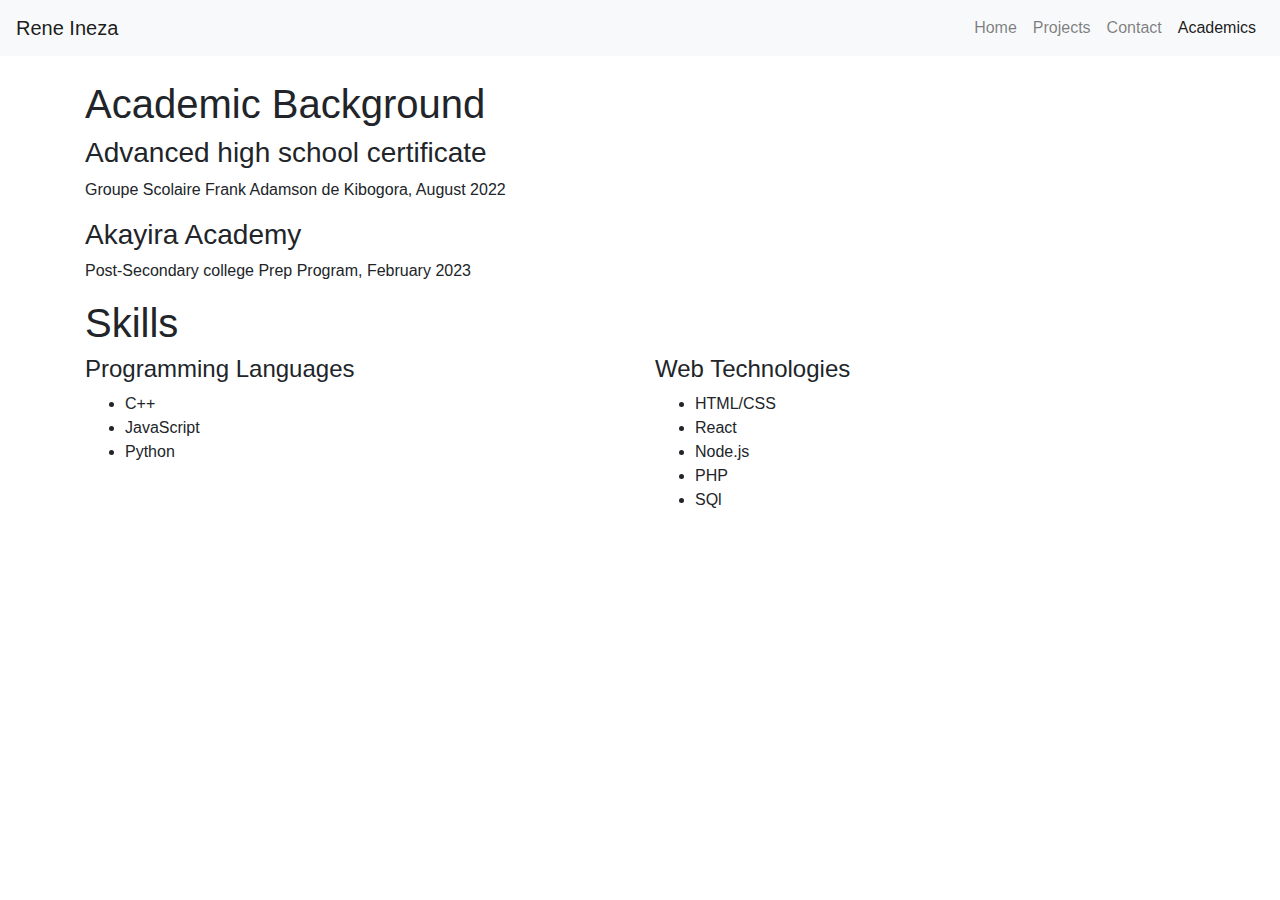
==== academic.html @ dfd4ec7c "Create academic.html" ====
<!DOCTYPE html>
<html lang="en">

<head>
    <meta charset="UTF-8">
    <meta name="viewport" content="width=device-width, initial-scale=1, shrink-to-fit=no">
    <title>Rene Ineza - Academics</title>
    
    <!-- Link to Bootstrap CSS -->
    <link rel="stylesheet" href="https://stackpath.bootstrapcdn.com/bootstrap/4.5.2/css/bootstrap.min.css">
    <!-- Link to your custom CSS file (styles.css) -->
    <link rel="stylesheet" href="styles.css">
     <!-- Favicon link -->
     <link rel="icon" href="images/Photo2 (1).jpg" type="image/x-icon">
</head>

<body>

    <!-- Navigation Bar-->
    <nav class="navbar navbar-expand-lg navbar-light bg-light">
        <a class="navbar-brand" href="#">Rene Ineza</a>
        <button class="navbar-toggler" type="button" data-toggle="collapse" data-target="#navbarNav"
            aria-controls="navbarNav" aria-expanded="false" aria-label="Toggle navigation">
            <span class="navbar-toggler-icon"></span>
        </button>
        <div class="collapse navbar-collapse" id="navbarNav">
            <ul class="navbar-nav ml-auto">
                <li class="nav-item">
                    <a class="nav-link" href="index.html">Home</a>
                </li>
                <li class="nav-item">
                    <a class="nav-link" href="projects.html">Projects</a>
                </li>
                <li class="nav-item">
                    <a class="nav-link" href="contact.html">Contact</a>
                </li>
                <li class="nav-item active">
                    <a class="nav-link" href="academic.html">Academics</a>
                </li>
            </ul>
        </div>
    </nav>

    <!-- Main Content -->
    <div class="container mt-4">
        <h1>Academic Background</h1>

        <!-- Academic Information -->
        <div>
            <h3>Advanced high school certificate</h3>
            <p>Groupe Scolaire Frank Adamson de Kibogora, August 2022</p>
        </div>

        <div>
            <h3>Akayira Academy</h3>
            <p>Post-Secondary college Prep Program, February 2023</p>
        </div>

        <!-- Skills Section -->
        <h1>Skills</h1>

        <div class="row">
            <div class="col-md-6">
                <h4>Programming Languages</h4>
                <ul>
                    <li>C++</li>
                    <li>JavaScript</li>
                    <li>Python</li>
                </ul>
            </div>
            <div class="col-md-6">
                <h4>Web Technologies</h4>
                <ul>
                    <li>HTML/CSS</li>
                    <li>React</li>
                    <li>Node.js</li>
                    <li>PHP</li>
                    <li>SQl</li>
                </ul>
            </div>
        </div>
    </div>

    <!-- Link to Bootstrap JS and Popper.js -->
    <script src="https://code.jquery.com/jquery-3.5.1.slim.min.js"></script>
    <script src="https://cdn.jsdelivr.net/npm/@popperjs/core@2.9.2/dist/umd/popper.min.js"></script>
    <script src="https://stackpath.bootstrapcdn.com/bootstrap/4.5.2/js/bootstrap.min.js"></script>

    <!-- Your custom JavaScript file (script.js) -->
    <script src="script.js"></script>

</body>

</html>
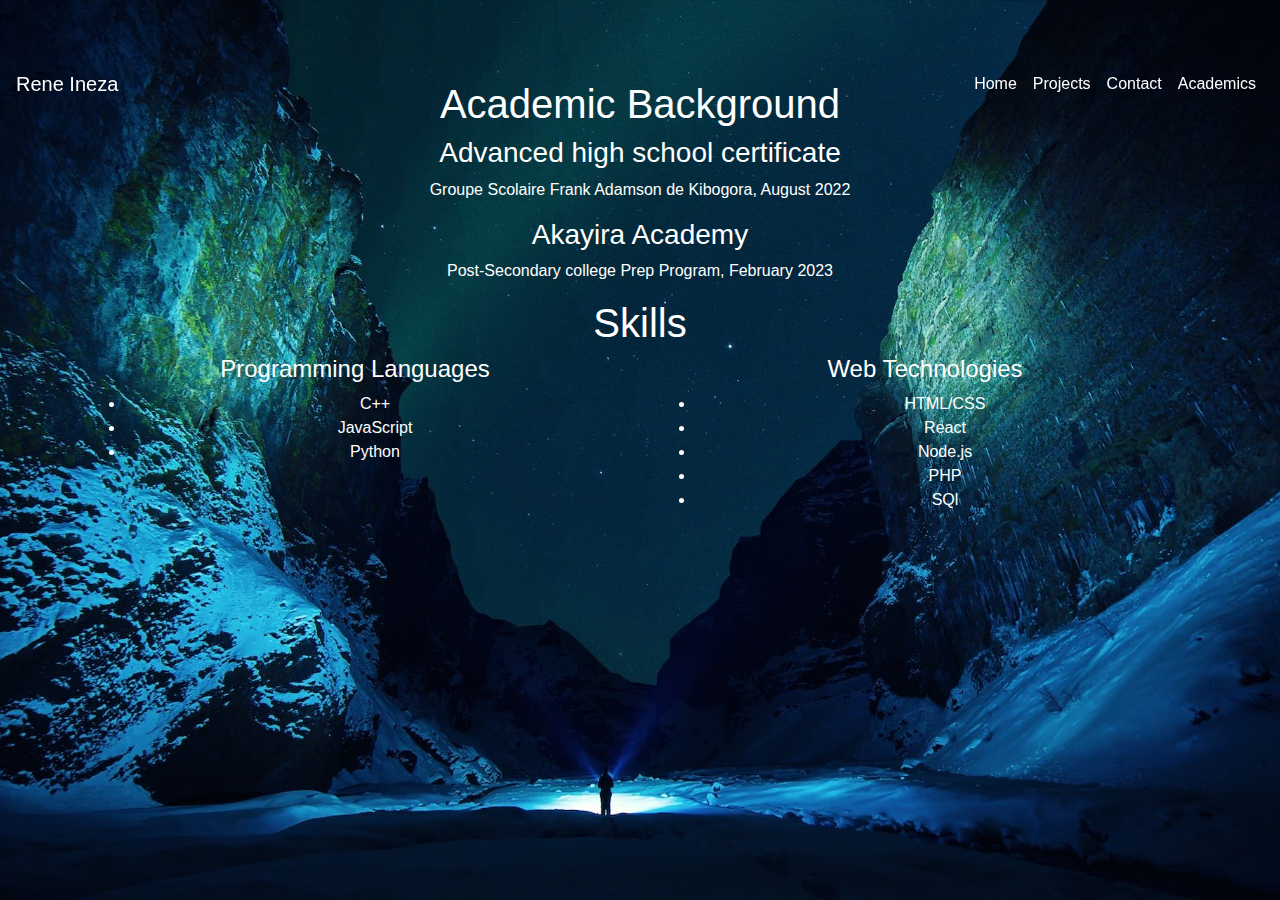
==== commit db981713: "Update academic.html" ====
--- a/academic.html
+++ b/academic.html
@@ -80,7 +80,8 @@
             </div>
         </div>
     </div>
-
+    <!-- adding the placeholder for the footer -->
+    <div id="footer-container"></div>
     <!-- Link to Bootstrap JS and Popper.js -->
     <script src="https://code.jquery.com/jquery-3.5.1.slim.min.js"></script>
     <script src="https://cdn.jsdelivr.net/npm/@popperjs/core@2.9.2/dist/umd/popper.min.js"></script>
@@ -90,5 +91,4 @@
     <script src="script.js"></script>
 
 </body>
-
 </html>
--- a/styles.css
+++ b/styles.css
@@ -0,0 +1,91 @@
+ 
+
+/* Add your custom styles here */
+body {
+    padding-top: 56px; /* Adjusted for the fixed navbar */
+}
+
+.container {
+    text-align: center;
+    margin-top: 50px;
+}  body {
+    position: relative; /* Set position to relative to make ::before and ::after relative to the body */
+    background-image: url('images/background2.jpg'); /* Replace 'background.jpg' with the path to your image */
+    background-size: cover; /* Cover the entire viewport */
+    background-position: center; /* Center the image */
+    background-repeat: no-repeat; /* Do not repeat the image */
+    background-attachment: fixed; /* Fixed background */
+    margin: 0; /* Remove default body margin */
+
+    /* Add additional styles as needed */
+    color: #ffffff; /* Set text color to white on top of the background */
+}
+
+.navbar {
+    position: fixed; /* Fixed position */
+    width: 100%; /* Full width */
+    z-index: 1000; /* Set a higher z-index to bring the navbar to the front */
+    background-color: transparent !important; /* Make the background transparent */
+}
+
+.navbar-brand,
+.navbar-nav .nav-link {
+    color: #ffffff !important; /* White text color */
+}
+
+.navbar-toggler-icon {
+    background-color: #ffffff; /* White color for the navbar toggler icon */
+}
+/* Add styles for the element you want to interact with */
+.enlarge-on-hover {
+    transition: transform 0.3s ease; /* Add smooth transition effect */
+}
+
+/* Define the enlarged size when hovered over */
+.enlarge-on-hover:hover {
+    transform: scale(1.1); /* Enlarge the element by 10% */
+    cursor: pointer; /* Change cursor to pointer on hover */
+}
+
+/* Add a class to style the footer */
+.footer-container {
+    color: #fff; /* White text color */
+    text-align: center; /* Center-align text */
+    padding: 10px; /* Add some padding for better visibility */
+    position: fixed; /*fixed positioning*/
+    bottom:0; /*Allign to the bottom of the screen*/
+    left:0; /*Align to the left of the screen*/
+    width: 100%; /*full width*/
+}
+
+/* Style the text inside the footer */
+.footer-container p {
+    margin: 0; /* Remove default margin to avoid extra spacing */
+}
+/* styles.css */
+
+/* Style for the project cards */
+.card {
+    width: 200px; /* Adjust the width as needed */
+    margin: 10px; /* Add some margin for spacing between cards */
+    border: 4px solid #87CEEB; /* BlueSky color border */
+    border-radius: 10px; /* Add rounded edges */
+}
+
+/* Style for the project card images */
+.card img {
+    border-radius: 8px 8px 0 0; /* Rounded edges only at the top */
+}
+
+/* Style for the project card title */
+.card-title {
+    font-size: 1.2em; /* Adjust the font size as needed */
+    font-weight: bold; /* Bold text */
+    margin: 10px; /* Add margin for spacing */
+}
+
+/* Style for the project card description */
+.card-text {
+    font-size: 1em; /* Adjust the font size as needed */
+    margin: 10px; /* Add margin for spacing */
+}
